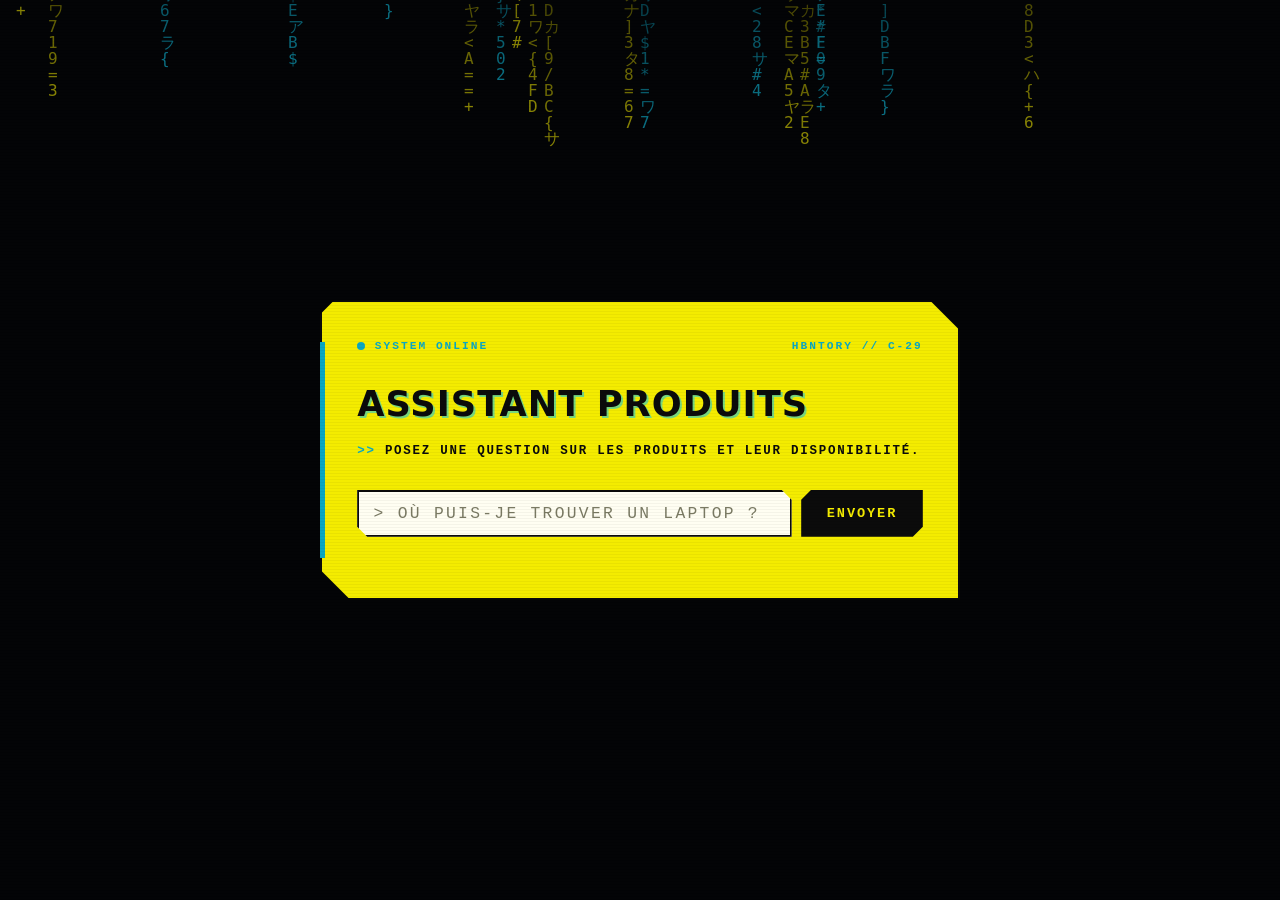
==== client_web/index.html @ 1bd24116 "feat: add public web client with cyberpunk interface" ====
<!DOCTYPE html>
<html lang="fr">
<head>
    <meta charset="UTF-8">
    <meta name="viewport" content="width=device-width, initial-scale=1.0">
    <title>HBntory — Assistant produits</title>
    <link rel="stylesheet" href="style.css">
</head>

<body>
    <!-- Superpositions décoratives : pluie numérique et lignes de balayage -->
    <canvas id="matrix" aria-hidden="true"></canvas>
    <div class="fx-scanlines" aria-hidden="true"></div>

    <main class="app">
        <!-- Barre d'état décorative en haut du panneau -->
        <div class="statusbar" aria-hidden="true">
            <span class="statusbar-dot"></span>
            <span>SYSTEM ONLINE</span>
            <span class="statusbar-tag">HBNTORY // C-29</span>
        </div>

        <h1 class="glitch" data-text="ASSISTANT PRODUITS">
            ASSISTANT PRODUITS
        </h1>

        <p class="intro">
            Posez une question sur les produits et leur disponibilité.
        </p>

        <!-- Formulaire de saisie de la question -->
        <form id="question-form" class="question-form">
            <label for="question" class="sr-only">
                Votre question
            </label>

            <input
                type="text"
                id="question"
                name="question"
                class="question-input"
                placeholder="> Où puis-je trouver un laptop ?"
                autocomplete="off"
                required
            >

            <button type="submit" id="submit-button" class="submit-button">
                Envoyer
            </button>
        </form>

        <!-- Indicateur de chargement, masqué par défaut -->
        <p id="loading" class="loading" hidden>
            // ANALYSE EN COURS<span class="loading-dots"></span>
        </p>

        <!-- Zone d'affichage de la réponse, remplie par le script -->
        <section
            id="answer"
            class="answer"
            aria-live="polite"
            hidden
        ></section>

        <!-- Zone d'affichage des erreurs, remplie par le script -->
        <p
            id="error"
            class="error"
            role="alert"
            hidden
        ></p>
    </main>

    <script src="background.js"></script>
    <script src="script.js"></script>
</body>
</html>
---- client_web/style.css ----
:root {
    --bg: #05060a;
    --card: #f4ec00;
    --ink: #0b0b0b;
    --blue: #0aa7c2;
    --cyan: #10c6e6;
    --red: #c81e3c;
}

* {
    box-sizing: border-box;
    margin: 0;
    padding: 0;
}

body {
    font-family: "Courier New", ui-monospace, monospace;
    background-color: var(--bg);
    color: var(--ink);
    line-height: 1.55;
    min-height: 100vh;
    display: flex;
    align-items: center;
    justify-content: center;
    padding: 2rem 1rem;
    overflow-x: hidden;
}

/* Pluie numérique en fond, derrière le cadre */
#matrix {
    position: fixed;
    inset: 0;
    width: 100%;
    height: 100%;
    z-index: 0;
    opacity: 0.55;
    pointer-events: none;
}

/* Fines lignes horizontales de balayage type vieil écran */
.fx-scanlines {
    position: fixed;
    inset: 0;
    z-index: 3;
    pointer-events: none;
    background: repeating-linear-gradient(
        to bottom,
        rgba(0, 0, 0, 0) 0px,
        rgba(0, 0, 0, 0) 2px,
        rgba(0, 0, 0, 0.25) 3px
    );
    opacity: 0.3;
}

/* Panneau central jaune aux angles coupés */
.app {
    position: relative;
    z-index: 2;
    width: 100%;
    max-width: 640px;
    background-color: var(--card);
    color: var(--ink);
    border: 2px solid var(--ink);
    padding: 2.2rem;
    clip-path: polygon(
        0 14px, 14px 0,
        calc(100% - 30px) 0, 100% 30px,
        100% 100%, 30px 100%, 0 calc(100% - 30px)
    );
    box-shadow:
        0 0 0 1px rgba(0, 0, 0, 0.25),
        0 0 45px rgba(244, 236, 0, 0.18);
}

/* Accent bleu sur le bord gauche du panneau */
.app::before {
    content: "";
    position: absolute;
    top: 40px;
    bottom: 40px;
    left: -2px;
    width: 5px;
    background: var(--blue);
}

/* Barre d'état : seul texte en bleu, comme le « 2077 » */
.statusbar {
    display: flex;
    align-items: center;
    gap: 0.6rem;
    font-size: 0.7rem;
    font-weight: bold;
    letter-spacing: 0.18em;
    color: var(--blue);
    margin-bottom: 1.4rem;
}

.statusbar-dot {
    width: 8px;
    height: 8px;
    background: var(--blue);
    border-radius: 50%;
    animation: pulse 1.4s ease-in-out infinite;
}

.statusbar-tag {
    margin-left: auto;
    color: var(--blue);
}

/* Titre noir avec fine frange cyan de dédoublement */
.glitch {
    position: relative;
    font-family: "Arial Black", "Arial Bold", system-ui, sans-serif;
    font-weight: 900;
    font-size: clamp(1.5rem, 4.5vw, 2.2rem);
    letter-spacing: 0.03em;
    text-transform: uppercase;
    color: var(--ink);
    text-shadow: 2px 2px 0 rgba(16, 198, 230, 0.55);
}

.glitch::before,
.glitch::after {
    content: attr(data-text);
    position: absolute;
    top: 0;
    left: 0;
    width: 100%;
    overflow: hidden;
    text-shadow: none;
}

.glitch::before {
    color: var(--cyan);
    -webkit-text-fill-color: var(--cyan);
    opacity: 0.8;
    animation: glitch-x 3.2s infinite linear alternate;
    clip-path: inset(0 0 86% 0);
}

.glitch::after {
    color: var(--blue);
    -webkit-text-fill-color: var(--blue);
    opacity: 0.7;
    animation: glitch-x 2.6s infinite linear alternate-reverse;
    clip-path: inset(88% 0 0 0);
}

/* Intro façon ligne de log système */
.intro {
    color: var(--ink);
    margin: 0.6rem 0 1.8rem;
    font-size: 0.78rem;
    font-weight: bold;
    letter-spacing: 0.14em;
    text-transform: uppercase;
}

.intro::before {
    content: ">> ";
    color: var(--blue);
}

/* Formulaire question + bouton */
.question-form {
    display: flex;
    gap: 0.6rem;
    margin-bottom: 1.6rem;
}

.question-input {
    flex: 1;
    padding: 0.75rem 0.9rem;
    font-family: inherit;
    font-size: 1.02rem;
    font-weight: bold;
    letter-spacing: 0.07em;
    color: var(--ink);
    /* Curseur de saisie bleu clignotant, façon terminal */
    caret-color: var(--blue);
    background-color: #fffef2;
    border: 2px solid var(--ink);
    clip-path: polygon(0 0, calc(100% - 10px) 0, 100% 10px, 100% 100%, 10px 100%, 0 calc(100% - 10px));
}

.question-input::placeholder {
    color: #7a7a63;
    font-weight: normal;
    letter-spacing: 0.14em;
    text-transform: uppercase;
}

.question-input:focus {
    outline: none;
    border-color: var(--blue);
    box-shadow: 0 0 12px rgba(10, 167, 194, 0.45);
}

.submit-button {
    padding: 0.75rem 1.6rem;
    font-family: inherit;
    font-size: 0.85rem;
    font-weight: bold;
    letter-spacing: 0.14em;
    text-transform: uppercase;
    color: var(--card);
    background-color: var(--ink);
    border: none;
    cursor: pointer;
    clip-path: polygon(10px 0, 100% 0, 100% calc(100% - 10px), calc(100% - 10px) 100%, 0 100%, 0 10px);
    transition: box-shadow 0.15s, background-color 0.15s;
}

.submit-button:hover {
    background-color: #222;
    box-shadow: 0 0 16px rgba(0, 0, 0, 0.4);
}

.submit-button:disabled {
    background-color: #8a8a70;
    color: #3a3a2e;
    cursor: not-allowed;
    box-shadow: none;
}

/* Indicateur de chargement noir clignotant */
.loading {
    color: var(--ink);
    font-weight: bold;
    letter-spacing: 0.12em;
    font-size: 0.9rem;
    animation: flicker 1.1s infinite;
}

.loading-dots::after {
    content: "";
    animation: dots 1.2s steps(4, end) infinite;
}

/* Réponse : panneau clair, texte noir, accent bleu */
.answer {
    padding: 1.1rem 1.2rem;
    background-color: #fffef2;
    border: 2px solid var(--ink);
    border-left: 5px solid var(--blue);
    color: var(--ink);
    white-space: pre-wrap;
}

.answer::before {
    content: "> RÉPONSE";
    display: block;
    font-size: 0.7rem;
    font-weight: bold;
    letter-spacing: 0.2em;
    color: var(--ink);
    margin-bottom: 0.6rem;
}

/* Erreur : fond rouge clair, accent rouge pour signaler */
.error {
    padding: 1.1rem 1.2rem;
    background-color: #ffd6d6;
    border: 2px solid var(--red);
    border-left: 5px solid var(--red);
    color: var(--ink);
    white-space: pre-wrap;
}

.error::before {
    content: "! ERREUR";
    display: block;
    font-size: 0.7rem;
    font-weight: bold;
    letter-spacing: 0.2em;
    color: var(--red);
    margin-bottom: 0.6rem;
}

.sr-only {
    position: absolute;
    width: 1px;
    height: 1px;
    overflow: hidden;
    clip: rect(0, 0, 0, 0);
}

[hidden] {
    display: none;
}

@keyframes pulse {
    0%, 100% { opacity: 1; }
    50% { opacity: 0.3; }
}

@keyframes flicker {
    0%, 100% { opacity: 1; }
    48% { opacity: 1; }
    50% { opacity: 0.5; }
    52% { opacity: 1; }
}

@keyframes dots {
    0% { content: ""; }
    25% { content: "."; }
    50% { content: ".."; }
    75% { content: "..."; }
    100% { content: ""; }
}

@keyframes glitch-x {
    0% { transform: translate(0); }
    20% { transform: translate(-2px, 1px); }
    40% { transform: translate(2px, -1px); }
    60% { transform: translate(-1px, 0); }
    80% { transform: translate(1px, 1px); }
    100% { transform: translate(0); }
}

/* Respecte le réglage système « animations réduites » */
@media (prefers-reduced-motion: reduce) {
    .glitch::before,
    .glitch::after,
    .statusbar-dot,
    .loading,
    .loading-dots::after {
        animation: none;
    }

    .glitch::before,
    .glitch::after {
        display: none;
    }
}
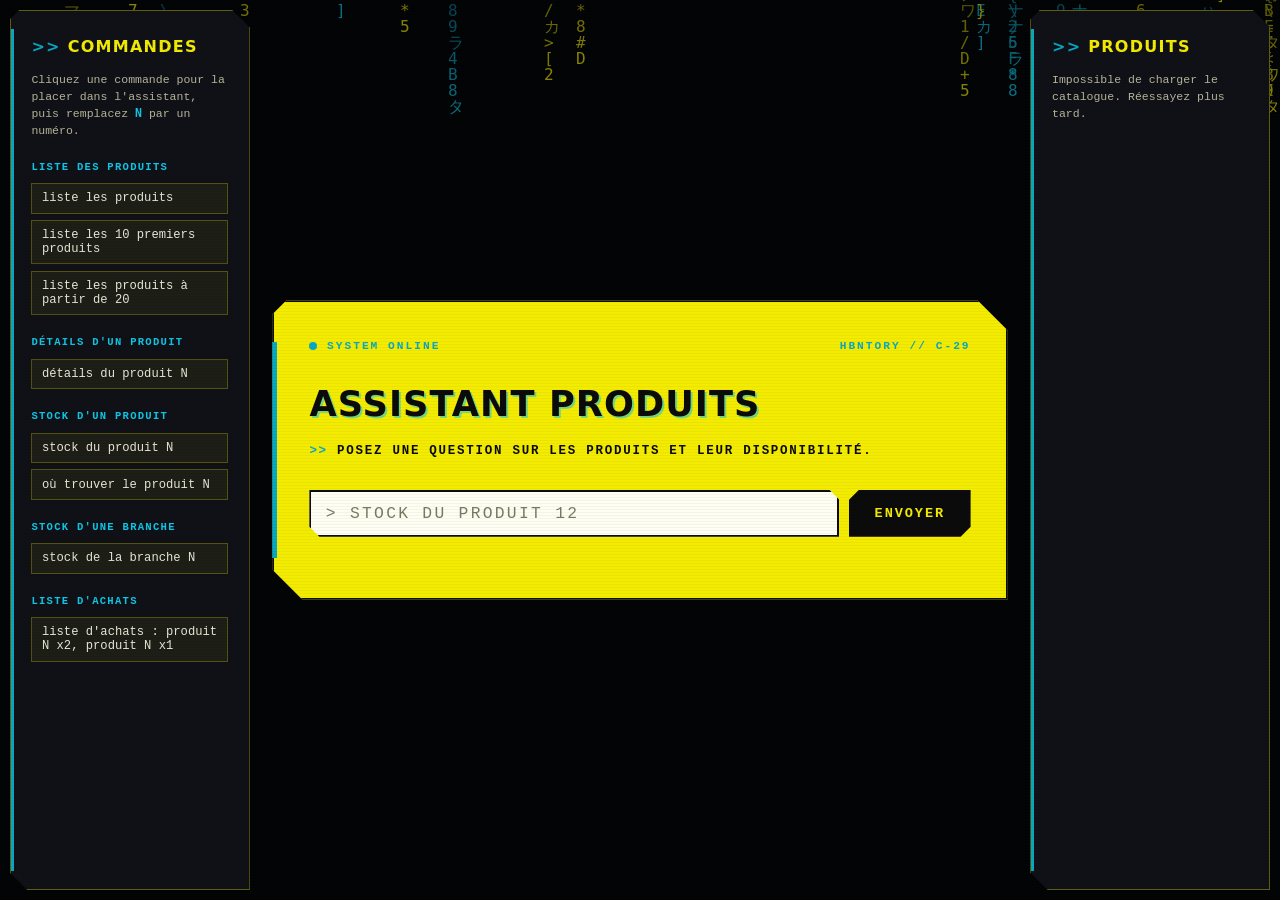
==== commit a7ee20b3: "feat: finalize client-AI integration, catalog UI, and backoffice theme - compose: add client-web ser" ====
--- a/client_web/index.html
+++ b/client_web/index.html
@@ -12,64 +12,144 @@
     <canvas id="matrix" aria-hidden="true"></canvas>
     <div class="fx-scanlines" aria-hidden="true"></div>
 
-    <main class="app">
-        <!-- Barre d'état décorative en haut du panneau -->
-        <div class="statusbar" aria-hidden="true">
-            <span class="statusbar-dot"></span>
-            <span>SYSTEM ONLINE</span>
-            <span class="statusbar-tag">HBNTORY // C-29</span>
-        </div>
+    <div class="layout">
+        <!-- Panneau gauche : aide-mémoire des commandes reconnues -->
+        <aside class="side-panel commands-panel" aria-label="Commandes disponibles">
+            <h2 class="side-title">Commandes</h2>
 
-        <h1 class="glitch" data-text="ASSISTANT PRODUITS">
-            ASSISTANT PRODUITS
-        </h1>
+            <p class="side-hint">
+                Cliquez une commande pour la placer dans l'assistant,
+                puis remplacez <code>N</code> par un numéro.
+            </p>
 
-        <p class="intro">
-            Posez une question sur les produits et leur disponibilité.
-        </p>
+            <!-- Liste déroulante des commandes : même comportement que
+                 le catalogue à droite (défilement interne borné). -->
+            <div class="cmd-list">
+                <div class="cmd-group">
+                    <h3>Liste des produits</h3>
 
-        <!-- Formulaire de saisie de la question -->
-        <form id="question-form" class="question-form">
-            <label for="question" class="sr-only">
-                Votre question
-            </label>
+                    <button type="button" class="cmd-item">
+                        liste les produits
+                    </button>
 
-            <input
-                type="text"
-                id="question"
-                name="question"
-                class="question-input"
-                placeholder="> Où puis-je trouver un laptop ?"
-                autocomplete="off"
-                required
-            >
+                    <button type="button" class="cmd-item">
+                        liste les 10 premiers produits
+                    </button>
 
-            <button type="submit" id="submit-button" class="submit-button">
-                Envoyer
-            </button>
-        </form>
+                    <button type="button" class="cmd-item">
+                        liste les produits à partir de 20
+                    </button>
+                </div>
 
-        <!-- Indicateur de chargement, masqué par défaut -->
-        <p id="loading" class="loading" hidden>
-            // ANALYSE EN COURS<span class="loading-dots"></span>
-        </p>
+                <div class="cmd-group">
+                    <h3>Détails d'un produit</h3>
 
-        <!-- Zone d'affichage de la réponse, remplie par le script -->
-        <section
-            id="answer"
-            class="answer"
-            aria-live="polite"
-            hidden
-        ></section>
+                    <button type="button" class="cmd-item">
+                        détails du produit N
+                    </button>
+                </div>
 
-        <!-- Zone d'affichage des erreurs, remplie par le script -->
-        <p
-            id="error"
-            class="error"
-            role="alert"
-            hidden
-        ></p>
-    </main>
+                <div class="cmd-group">
+                    <h3>Stock d'un produit</h3>
+
+                    <button type="button" class="cmd-item">
+                        stock du produit N
+                    </button>
+
+                    <button type="button" class="cmd-item">
+                        où trouver le produit N
+                    </button>
+                </div>
+
+                <div class="cmd-group">
+                    <h3>Stock d'une branche</h3>
+
+                    <button type="button" class="cmd-item">
+                        stock de la branche N
+                    </button>
+                </div>
+
+                <div class="cmd-group">
+                    <h3>Liste d'achats</h3>
+
+                    <button type="button" class="cmd-item">
+                        liste d'achats : produit N x2, produit N x1
+                    </button>
+                </div>
+            </div>
+        </aside>
+
+        <!-- Panneau central : l'assistant IA -->
+        <main class="app">
+            <!-- Barre d'état décorative en haut du panneau -->
+            <div class="statusbar" aria-hidden="true">
+                <span class="statusbar-dot"></span>
+                <span>SYSTEM ONLINE</span>
+                <span class="statusbar-tag">HBNTORY // C-29</span>
+            </div>
+
+            <h1 class="glitch" data-text="ASSISTANT PRODUITS">
+                ASSISTANT PRODUITS
+            </h1>
+
+            <p class="intro">
+                Posez une question sur les produits et leur disponibilité.
+            </p>
+
+            <!-- Formulaire de saisie de la question -->
+            <form id="question-form" class="question-form">
+                <label for="question" class="sr-only">
+                    Votre question
+                </label>
+
+                <input
+                    type="text"
+                    id="question"
+                    name="question"
+                    class="question-input"
+                    placeholder="> stock du produit 12"
+                    autocomplete="off"
+                    required
+                >
+
+                <button type="submit" id="submit-button" class="submit-button">
+                    Envoyer
+                </button>
+            </form>
+
+            <!-- Indicateur de chargement, masqué par défaut -->
+            <p id="loading" class="loading" hidden>
+                // ANALYSE EN COURS<span class="loading-dots"></span>
+            </p>
+
+            <!-- Zone d'affichage de la réponse, remplie par le script -->
+            <section
+                id="answer"
+                class="answer"
+                aria-live="polite"
+                hidden
+            ></section>
+
+            <!-- Zone d'affichage des erreurs, remplie par le script -->
+            <p
+                id="error"
+                class="error"
+                role="alert"
+                hidden
+            ></p>
+        </main>
+
+        <!-- Panneau droit : catalogue des produits et de leur identifiant -->
+        <aside class="side-panel catalog-panel" aria-label="Catalogue des produits">
+            <h2 class="side-title">Produits</h2>
+
+            <p id="catalog-status" class="side-hint">
+                Chargement du catalogue&hellip;
+            </p>
+
+            <ul id="catalog-list" class="catalog-list" hidden></ul>
+        </aside>
+    </div>
 
     <script src="background.js"></script>
     <script src="script.js"></script>
--- a/client_web/style.css
+++ b/client_web/style.css
@@ -5,6 +5,9 @@
     --blue: #0aa7c2;
     --cyan: #10c6e6;
     --red: #c81e3c;
+    --panel: #0f1117;
+    --text: #e9e7d8;
+    --muted: #b8b49a;
 }
 
 * {
@@ -22,7 +25,10 @@
     display: flex;
     align-items: center;
     justify-content: center;
-    padding: 2rem 1rem;
+    /* Marge minime sur les quatre côtés : les panneaux latéraux doivent
+       rester à quelques millimètres du bord de la page, haut et bas
+       compris. */
+    padding: 0.6rem;
     overflow-x: hidden;
 }
 
@@ -52,12 +58,31 @@
     opacity: 0.3;
 }
 
-/* Panneau central jaune aux angles coupés */
-.app {
+/* Conteneur des trois panneaux : commandes, assistant, catalogue.
+   Les colonnes latérales ont le MÊME poids (ce qui garantit que le
+   panneau central reste exactement au milieu de l'écran). Les poids
+   « fr » forcent les colonnes à toujours remplir 100 % de la largeur
+   disponible (jusqu'au plafond de .layout) : pas de marge morte entre
+   les panneaux latéraux et le bord de la page, quelle que soit la
+   taille de l'écran. */
+.layout {
     position: relative;
     z-index: 2;
     width: 100%;
-    max-width: 640px;
+    max-width: 1700px;
+    display: grid;
+    grid-template-columns:
+        minmax(220px, 320fr)
+        minmax(0, 980fr)
+        minmax(220px, 320fr);
+    align-items: center;
+    gap: 1.4rem;
+}
+
+/* Panneau central jaune aux angles coupés : l'assistant IA */
+.app {
+    position: relative;
+    width: 100%;
     background-color: var(--card);
     color: var(--ink);
     border: 2px solid var(--ink);
@@ -334,3 +359,201 @@
         display: none;
     }
 }
+
+/* ---- Panneaux latéraux (commandes à gauche, catalogue à droite) -------- */
+/* Sombres et discrets pour que le panneau central jaune reste le point
+   d'attention : ce sont des aide-mémoire, pas des interfaces d'action. */
+
+.side-panel {
+    position: relative;
+    display: flex;
+    flex-direction: column;
+    /* Remplit la hauteur de la fenêtre (moins la marge de body des deux
+       côtés) : les panneaux vont jusqu'en haut et en bas de l'écran.
+       Même valeur pour les deux panneaux, et chacun défile en interne
+       (voir .cmd-list / .catalog-list) au lieu d'imposer sa taille à
+       l'autre panneau ou de grandir sans limite avec son contenu. */
+    height: calc(100vh - 1.2rem);
+    background-color: var(--panel);
+    color: var(--text);
+    border: 1px solid rgba(244, 236, 0, 0.35);
+    padding: 1.5rem 1.3rem;
+    clip-path: polygon(
+        0 10px, 10px 0,
+        calc(100% - 18px) 0, 100% 18px,
+        100% 100%, 18px 100%, 0 calc(100% - 18px)
+    );
+    box-shadow: 0 0 35px rgba(0, 0, 0, 0.5);
+}
+
+.side-panel::before {
+    content: "";
+    position: absolute;
+    top: 18px;
+    bottom: 18px;
+    left: 0;
+    width: 3px;
+    background: var(--blue);
+}
+
+.side-title {
+    font-family: "Arial Black", "Arial Bold", system-ui, sans-serif;
+    font-size: 1rem;
+    letter-spacing: 0.08em;
+    text-transform: uppercase;
+    color: var(--card);
+    margin-bottom: 0.7rem;
+}
+
+.side-title::before {
+    content: ">> ";
+    color: var(--blue);
+}
+
+.side-hint {
+    font-size: 0.72rem;
+    color: var(--muted);
+    line-height: 1.5;
+    margin-bottom: 1.2rem;
+}
+
+.side-hint code {
+    color: var(--cyan);
+    font-weight: bold;
+}
+
+/* ---- Zone déroulante commune aux deux panneaux latéraux ----------------- */
+/* Remplit l'espace restant sous le titre et l'indication, à hauteur
+   FIXE (héritée de .side-panel), et défile en interne au-delà. C'est le
+   « menu déroulant » demandé : même comportement dans les deux panneaux. */
+
+.cmd-list,
+.catalog-list {
+    flex: 1 1 0;
+    min-height: 0;
+    overflow-y: auto;
+}
+
+/* ---- Commandes (panneau gauche) ----------------------------------------- */
+
+.cmd-group {
+    margin-bottom: 1.2rem;
+}
+
+.cmd-group h3 {
+    font-size: 0.66rem;
+    font-weight: bold;
+    letter-spacing: 0.12em;
+    text-transform: uppercase;
+    color: var(--cyan);
+    margin-bottom: 0.5rem;
+}
+
+.cmd-item {
+    display: block;
+    width: 100%;
+    text-align: left;
+    font-family: inherit;
+    font-size: 0.76rem;
+    color: var(--text);
+    background-color: rgba(244, 236, 0, 0.06);
+    border: 1px solid rgba(244, 236, 0, 0.25);
+    padding: 0.45rem 0.6rem;
+    margin-bottom: 0.4rem;
+    cursor: pointer;
+    transition: background-color 0.15s, border-color 0.15s, color 0.15s;
+}
+
+.cmd-item:hover {
+    background-color: rgba(244, 236, 0, 0.16);
+    border-color: var(--card);
+    color: var(--card);
+}
+
+/* ---- Catalogue (panneau droit) ------------------------------------------ */
+
+.catalog-list {
+    list-style: none;
+}
+
+.catalog-item {
+    display: flex;
+    flex-direction: column;
+    width: 100%;
+    text-align: left;
+    font-family: inherit;
+    color: var(--text);
+    background: transparent;
+    border: none;
+    border-bottom: 1px solid rgba(233, 231, 216, 0.12);
+    padding: 0.55rem 0.2rem;
+    cursor: pointer;
+    transition: background-color 0.15s;
+}
+
+.catalog-item:hover {
+    background-color: rgba(16, 198, 230, 0.08);
+}
+
+.catalog-item-id {
+    font-size: 0.68rem;
+    font-weight: bold;
+    color: var(--blue);
+    letter-spacing: 0.05em;
+}
+
+.catalog-item-name {
+    font-size: 0.82rem;
+    color: var(--text);
+    margin: 0.1rem 0;
+}
+
+.catalog-item-price {
+    font-size: 0.72rem;
+    color: var(--muted);
+}
+
+/* ---- Repli en une colonne sur petit et moyen écran ---------------------- */
+
+@media (max-width: 1080px) {
+    .layout {
+        grid-template-columns: 1fr;
+        max-width: 640px;
+    }
+
+    /* Empilés, les panneaux latéraux gardent une hauteur bornée plus
+       courte pour laisser de la place aux trois panneaux à la suite. */
+    .side-panel {
+        height: 50vh;
+    }
+
+    /* L'assistant reste la première chose visible, quel que soit
+       l'ordre des panneaux dans le document. */
+    .app {
+        order: -1;
+    }
+}
+
+/* ---- Ajustements pour très petits écrans -------------------------------- */
+
+@media (max-width: 480px) {
+    .app {
+        padding: 1.4rem;
+    }
+
+    .side-panel {
+        padding: 1.1rem 1rem;
+    }
+
+    .question-form {
+        flex-wrap: wrap;
+    }
+
+    .question-input {
+        min-width: 0;
+    }
+
+    .submit-button {
+        flex: 1;
+    }
+}
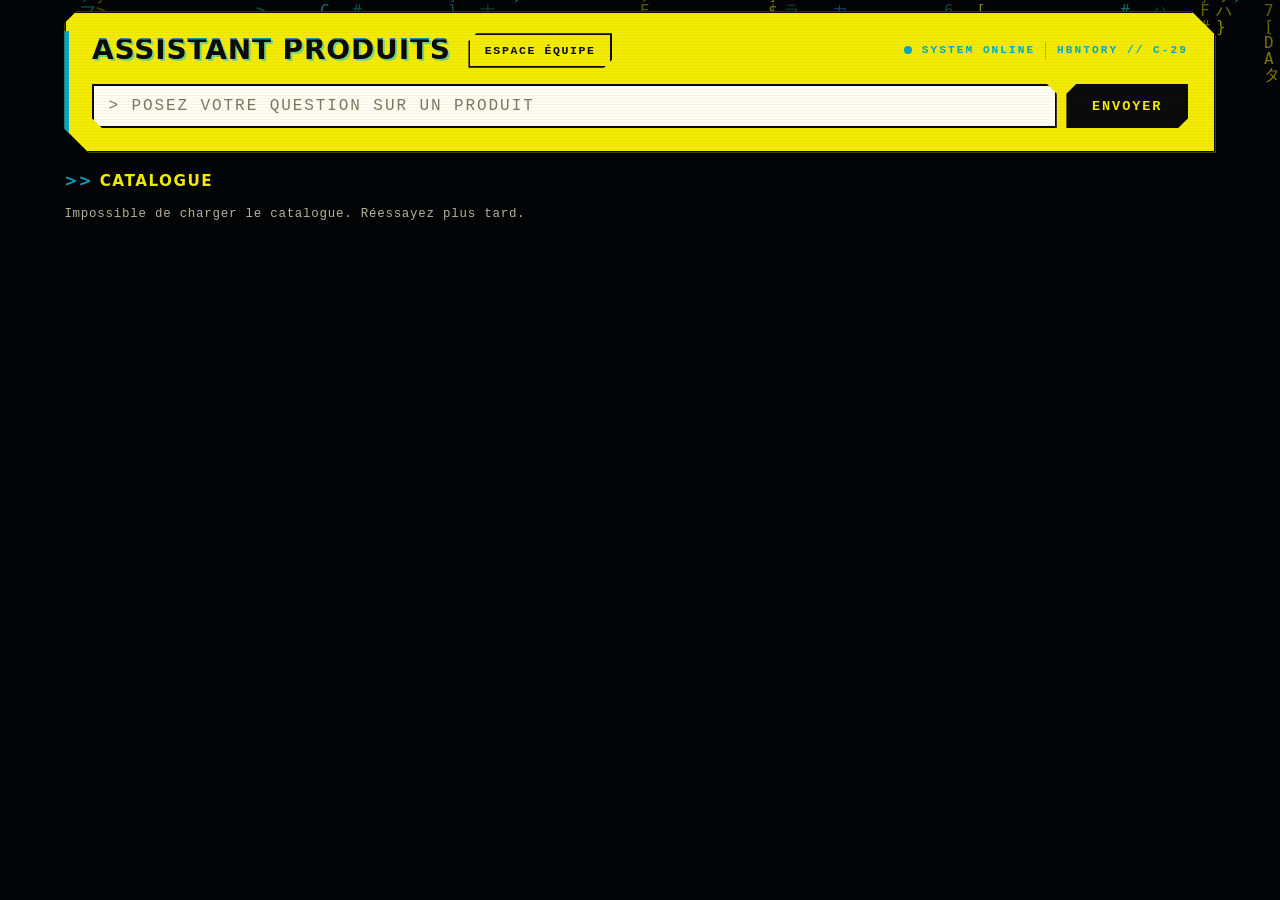
==== commit 65a373d5: "feat(ui): integrate product cards and stock controls" ====
--- a/client_web/index.html
+++ b/client_web/index.html
@@ -13,142 +13,93 @@
     <div class="fx-scanlines" aria-hidden="true"></div>
 
     <div class="layout">
-        <!-- Panneau gauche : aide-mémoire des commandes reconnues -->
-        <aside class="side-panel commands-panel" aria-label="Commandes disponibles">
-            <h2 class="side-title">Commandes</h2>
+        <!-- Cadre de l'assistant : reste collé en haut de la fenêtre
+             pendant que le catalogue défile derrière lui. -->
+        <div class="assistant-dock">
+            <main class="app">
+                <div class="app-header">
+                    <!-- Le lien reste collé au titre, loin du bouton
+                         « Envoyer » : on ne peut pas le viser par erreur. -->
+                    <div class="app-header-main">
+                        <h1 class="glitch" data-text="ASSISTANT PRODUITS">
+                            ASSISTANT PRODUITS
+                        </h1>
 
-            <p class="side-hint">
-                Cliquez une commande pour la placer dans l'assistant,
-                puis remplacez <code>N</code> par un numéro.
-            </p>
+                        <!-- Entrée du Backoffice. Une seule page de
+                             connexion sert les deux rôles : c'est le compte
+                             qui décide de la page d'arrivée.
+                             Adresse à adapter si le Backoffice change de
+                             port, comme AI_QUERY_URL dans script.js. -->
+                        <a
+                            class="backoffice-link"
+                            href="http://localhost:5000/auth/login"
+                            target="_blank"
+                            rel="noopener"
+                        >Espace équipe</a>
+                    </div>
 
-            <!-- Liste déroulante des commandes : même comportement que
-                 le catalogue à droite (défilement interne borné). -->
-            <div class="cmd-list">
-                <div class="cmd-group">
-                    <h3>Liste des produits</h3>
-
-                    <button type="button" class="cmd-item">
-                        liste les produits
-                    </button>
-
-                    <button type="button" class="cmd-item">
-                        liste les 10 premiers produits
-                    </button>
-
-                    <button type="button" class="cmd-item">
-                        liste les produits à partir de 20
-                    </button>
+                    <!-- Barre d'état décorative -->
+                    <div class="statusbar" aria-hidden="true">
+                        <span class="statusbar-dot"></span>
+                        <span>SYSTEM ONLINE</span>
+                        <span class="statusbar-tag">HBNTORY // C-29</span>
+                    </div>
                 </div>
 
-                <div class="cmd-group">
-                    <h3>Détails d'un produit</h3>
+                <!-- Formulaire de saisie de la question -->
+                <form id="question-form" class="question-form">
+                    <label for="question" class="sr-only">
+                        Votre question
+                    </label>
 
-                    <button type="button" class="cmd-item">
-                        détails du produit N
+                    <input
+                        type="text"
+                        id="question"
+                        name="question"
+                        class="question-input"
+                        placeholder="> posez votre question sur un produit"
+                        autocomplete="off"
+                        required
+                    >
+
+                    <button type="submit" id="submit-button" class="submit-button">
+                        Envoyer
                     </button>
-                </div>
+                </form>
 
-                <div class="cmd-group">
-                    <h3>Stock d'un produit</h3>
+                <!-- Indicateur de chargement, masqué par défaut -->
+                <p id="loading" class="loading" hidden>
+                    // ANALYSE EN COURS<span class="loading-dots"></span>
+                </p>
 
-                    <button type="button" class="cmd-item">
-                        stock du produit N
-                    </button>
+                <!-- Zone d'affichage de la réponse, remplie par le script -->
+                <section
+                    id="answer"
+                    class="answer"
+                    aria-live="polite"
+                    hidden
+                ></section>
 
-                    <button type="button" class="cmd-item">
-                        où trouver le produit N
-                    </button>
-                </div>
+                <!-- Zone d'affichage des erreurs, remplie par le script -->
+                <p
+                    id="error"
+                    class="error"
+                    role="alert"
+                    hidden
+                ></p>
+            </main>
+        </div>
 
-                <div class="cmd-group">
-                    <h3>Stock d'une branche</h3>
+        <!-- Catalogue en grille, sous le cadre de l'assistant -->
+        <section class="catalog" aria-label="Catalogue des produits">
+            <h2 class="catalog-title">Catalogue</h2>
 
-                    <button type="button" class="cmd-item">
-                        stock de la branche N
-                    </button>
-                </div>
-
-                <div class="cmd-group">
-                    <h3>Liste d'achats</h3>
-
-                    <button type="button" class="cmd-item">
-                        liste d'achats : produit N x2, produit N x1
-                    </button>
-                </div>
-            </div>
-        </aside>
-
-        <!-- Panneau central : l'assistant IA -->
-        <main class="app">
-            <!-- Barre d'état décorative en haut du panneau -->
-            <div class="statusbar" aria-hidden="true">
-                <span class="statusbar-dot"></span>
-                <span>SYSTEM ONLINE</span>
-                <span class="statusbar-tag">HBNTORY // C-29</span>
-            </div>
-
-            <h1 class="glitch" data-text="ASSISTANT PRODUITS">
-                ASSISTANT PRODUITS
-            </h1>
-
-            <p class="intro">
-                Posez une question sur les produits et leur disponibilité.
-            </p>
-
-            <!-- Formulaire de saisie de la question -->
-            <form id="question-form" class="question-form">
-                <label for="question" class="sr-only">
-                    Votre question
-                </label>
-
-                <input
-                    type="text"
-                    id="question"
-                    name="question"
-                    class="question-input"
-                    placeholder="> stock du produit 12"
-                    autocomplete="off"
-                    required
-                >
-
-                <button type="submit" id="submit-button" class="submit-button">
-                    Envoyer
-                </button>
-            </form>
-
-            <!-- Indicateur de chargement, masqué par défaut -->
-            <p id="loading" class="loading" hidden>
-                // ANALYSE EN COURS<span class="loading-dots"></span>
-            </p>
-
-            <!-- Zone d'affichage de la réponse, remplie par le script -->
-            <section
-                id="answer"
-                class="answer"
-                aria-live="polite"
-                hidden
-            ></section>
-
-            <!-- Zone d'affichage des erreurs, remplie par le script -->
-            <p
-                id="error"
-                class="error"
-                role="alert"
-                hidden
-            ></p>
-        </main>
-
-        <!-- Panneau droit : catalogue des produits et de leur identifiant -->
-        <aside class="side-panel catalog-panel" aria-label="Catalogue des produits">
-            <h2 class="side-title">Produits</h2>
-
-            <p id="catalog-status" class="side-hint">
+            <p id="catalog-status" class="catalog-status">
                 Chargement du catalogue&hellip;
             </p>
 
-            <ul id="catalog-list" class="catalog-list" hidden></ul>
-        </aside>
+            <ul id="catalog-grid" class="catalog-grid" hidden></ul>
+        </section>
     </div>
 
     <script src="background.js"></script>
--- a/client_web/style.css
+++ b/client_web/style.css
@@ -16,23 +16,19 @@
     padding: 0;
 }
 
+/* La page coule normalement du haut vers le bas : c'est ce qui permet
+   au cadre de l'assistant de rester collé en haut pendant le
+   défilement. Aucune règle « overflow » ici : elle empêcherait le
+   collage de fonctionner. */
 body {
     font-family: "Courier New", ui-monospace, monospace;
     background-color: var(--bg);
     color: var(--ink);
     line-height: 1.55;
     min-height: 100vh;
-    display: flex;
-    align-items: center;
-    justify-content: center;
-    /* Marge minime sur les quatre côtés : les panneaux latéraux doivent
-       rester à quelques millimètres du bord de la page, haut et bas
-       compris. */
-    padding: 0.6rem;
-    overflow-x: hidden;
-}
-
-/* Pluie numérique en fond, derrière le cadre */
+}
+
+/* Pluie numérique en fond, derrière tout le reste */
 #matrix {
     position: fixed;
     inset: 0;
@@ -43,11 +39,12 @@
     pointer-events: none;
 }
 
-/* Fines lignes horizontales de balayage type vieil écran */
+/* Fines lignes horizontales de balayage type vieil écran.
+   Au-dessus de tout, y compris du cadre collé. */
 .fx-scanlines {
     position: fixed;
     inset: 0;
-    z-index: 3;
+    z-index: 5;
     pointer-events: none;
     background: repeating-linear-gradient(
         to bottom,
@@ -58,39 +55,43 @@
     opacity: 0.3;
 }
 
-/* Conteneur des trois panneaux : commandes, assistant, catalogue.
-   Les colonnes latérales ont le MÊME poids (ce qui garantit que le
-   panneau central reste exactement au milieu de l'écran). Les poids
-   « fr » forcent les colonnes à toujours remplir 100 % de la largeur
-   disponible (jusqu'au plafond de .layout) : pas de marge morte entre
-   les panneaux latéraux et le bord de la page, quelle que soit la
-   taille de l'écran. */
+/* Colonne unique et centrée : l'assistant en haut, le catalogue dessous.
+   La largeur maximale est calculée pour afficher cinq cartes par rangée
+   sur grand écran. La marge haute disparaît au défilement, ce qui laisse
+   le cadre se coller au bord supérieur de la fenêtre. */
 .layout {
     position: relative;
-    z-index: 2;
+    z-index: 1;
     width: 100%;
-    max-width: 1700px;
-    display: grid;
-    grid-template-columns:
-        minmax(220px, 320fr)
-        minmax(0, 980fr)
-        minmax(220px, 320fr);
-    align-items: center;
-    gap: 1.4rem;
-}
-
-/* Panneau central jaune aux angles coupés : l'assistant IA */
+    max-width: 1180px;
+    margin: 0 auto;
+    padding: 0.7rem 0.9rem 4rem;
+}
+
+/* ---- Cadre de l'assistant, collé en haut ------------------------------- */
+/* « sticky » : l'élément suit la page jusqu'à toucher le bord haut de la
+   fenêtre, puis s'y fige. Les cartes du catalogue défilent derrière lui
+   grâce au z-index supérieur. */
+
+.assistant-dock {
+    position: sticky;
+    top: 0;
+    z-index: 3;
+    padding-bottom: 1.1rem;
+}
+
+/* Panneau jaune aux angles coupés : l'assistant IA */
 .app {
     position: relative;
     width: 100%;
     background-color: var(--card);
     color: var(--ink);
     border: 2px solid var(--ink);
-    padding: 2.2rem;
+    padding: 1.25rem 1.6rem 1.4rem;
     clip-path: polygon(
-        0 14px, 14px 0,
-        calc(100% - 30px) 0, 100% 30px,
-        100% 100%, 30px 100%, 0 calc(100% - 30px)
+        0 12px, 12px 0,
+        calc(100% - 24px) 0, 100% 24px,
+        100% 100%, 24px 100%, 0 calc(100% - 24px)
     );
     box-shadow:
         0 0 0 1px rgba(0, 0, 0, 0.25),
@@ -101,11 +102,55 @@
 .app::before {
     content: "";
     position: absolute;
-    top: 40px;
-    bottom: 40px;
+    top: 18px;
+    bottom: 18px;
     left: -2px;
     width: 5px;
     background: var(--blue);
+}
+
+/* Titre et barre d'état sur une seule ligne : c'est ce qui rend le
+   cadre assez court pour laisser voir deux rangées de cartes. */
+.app-header {
+    display: flex;
+    align-items: center;
+    justify-content: space-between;
+    gap: 1.2rem;
+    margin-bottom: 1rem;
+}
+
+/* Bloc de gauche de l'en-tête : le titre et l'entrée du Backoffice. */
+.app-header-main {
+    display: flex;
+    align-items: center;
+    gap: 1.1rem;
+}
+
+/* Entrée du Backoffice : en contour pour ne pas concurrencer le bouton
+   « Envoyer », qui reste l'action principale du cadre. */
+.backoffice-link {
+    padding: 0.4rem 0.9rem;
+    font-size: 0.72rem;
+    font-weight: bold;
+    letter-spacing: 0.14em;
+    text-transform: uppercase;
+    text-decoration: none;
+    white-space: nowrap;
+    color: var(--ink);
+    border: 2px solid var(--ink);
+    clip-path: polygon(
+        8px 0, 100% 0, 100% calc(100% - 8px),
+        calc(100% - 8px) 100%, 0 100%, 0 8px
+    );
+    transition: background-color 0.15s, color 0.15s, box-shadow 0.15s;
+}
+
+.backoffice-link:hover,
+.backoffice-link:focus-visible {
+    color: var(--card);
+    background-color: var(--ink);
+    box-shadow: 0 0 14px rgba(0, 0, 0, 0.4);
+    outline: none;
 }
 
 /* Barre d'état : seul texte en bleu, comme le « 2077 » */
@@ -113,11 +158,11 @@
     display: flex;
     align-items: center;
     gap: 0.6rem;
+    flex-shrink: 0;
     font-size: 0.7rem;
     font-weight: bold;
     letter-spacing: 0.18em;
     color: var(--blue);
-    margin-bottom: 1.4rem;
 }
 
 .statusbar-dot {
@@ -128,9 +173,11 @@
     animation: pulse 1.4s ease-in-out infinite;
 }
 
+/* Trait de séparation : sans lui, les deux mentions de la barre d'état
+   se lisent comme une seule phrase. */
 .statusbar-tag {
-    margin-left: auto;
-    color: var(--blue);
+    padding-left: 0.7rem;
+    border-left: 1px solid rgba(10, 167, 194, 0.55);
 }
 
 /* Titre noir avec fine frange cyan de dédoublement */
@@ -138,7 +185,8 @@
     position: relative;
     font-family: "Arial Black", "Arial Bold", system-ui, sans-serif;
     font-weight: 900;
-    font-size: clamp(1.5rem, 4.5vw, 2.2rem);
+    font-size: clamp(1.1rem, 2.6vw, 1.75rem);
+    line-height: 1.1;
     letter-spacing: 0.03em;
     text-transform: uppercase;
     color: var(--ink);
@@ -172,33 +220,17 @@
     clip-path: inset(88% 0 0 0);
 }
 
-/* Intro façon ligne de log système */
-.intro {
-    color: var(--ink);
-    margin: 0.6rem 0 1.8rem;
-    font-size: 0.78rem;
-    font-weight: bold;
-    letter-spacing: 0.14em;
-    text-transform: uppercase;
-}
-
-.intro::before {
-    content: ">> ";
-    color: var(--blue);
-}
-
 /* Formulaire question + bouton */
 .question-form {
     display: flex;
     gap: 0.6rem;
-    margin-bottom: 1.6rem;
 }
 
 .question-input {
     flex: 1;
-    padding: 0.75rem 0.9rem;
+    padding: 0.7rem 0.9rem;
     font-family: inherit;
-    font-size: 1.02rem;
+    font-size: 1rem;
     font-weight: bold;
     letter-spacing: 0.07em;
     color: var(--ink);
@@ -212,7 +244,7 @@
 .question-input::placeholder {
     color: #7a7a63;
     font-weight: normal;
-    letter-spacing: 0.14em;
+    letter-spacing: 0.12em;
     text-transform: uppercase;
 }
 
@@ -223,7 +255,7 @@
 }
 
 .submit-button {
-    padding: 0.75rem 1.6rem;
+    padding: 0.7rem 1.6rem;
     font-family: inherit;
     font-size: 0.85rem;
     font-weight: bold;
@@ -251,6 +283,7 @@
 
 /* Indicateur de chargement noir clignotant */
 .loading {
+    margin-top: 0.9rem;
     color: var(--ink);
     font-weight: bold;
     letter-spacing: 0.12em;
@@ -263,9 +296,14 @@
     animation: dots 1.2s steps(4, end) infinite;
 }
 
-/* Réponse : panneau clair, texte noir, accent bleu */
+/* Réponse : panneau clair, texte noir, accent bleu.
+   Hauteur bornée puis défilement interne : une réponse longue ne doit
+   jamais remplir toute la fenêtre, sinon le catalogue disparaît. */
 .answer {
-    padding: 1.1rem 1.2rem;
+    margin-top: 0.9rem;
+    max-height: 32vh;
+    overflow-y: auto;
+    padding: 1rem 1.1rem;
     background-color: #fffef2;
     border: 2px solid var(--ink);
     border-left: 5px solid var(--blue);
@@ -283,9 +321,15 @@
     margin-bottom: 0.6rem;
 }
 
+.answer-list {
+    margin: 0.75rem 0 0;
+    padding-left: 1.5rem;
+}
+
 /* Erreur : fond rouge clair, accent rouge pour signaler */
 .error {
-    padding: 1.1rem 1.2rem;
+    margin-top: 0.9rem;
+    padding: 1rem 1.1rem;
     background-color: #ffd6d6;
     border: 2px solid var(--red);
     border-left: 5px solid var(--red);
@@ -358,202 +402,178 @@
     .glitch::after {
         display: none;
     }
-}
-
-/* ---- Panneaux latéraux (commandes à gauche, catalogue à droite) -------- */
-/* Sombres et discrets pour que le panneau central jaune reste le point
-   d'attention : ce sont des aide-mémoire, pas des interfaces d'action. */
-
-.side-panel {
+
+    .product-card {
+        transition: none;
+    }
+}
+
+/* ---- Catalogue en grille ------------------------------------------------ */
+
+.catalog {
     position: relative;
-    display: flex;
-    flex-direction: column;
-    /* Remplit la hauteur de la fenêtre (moins la marge de body des deux
-       côtés) : les panneaux vont jusqu'en haut et en bas de l'écran.
-       Même valeur pour les deux panneaux, et chacun défile en interne
-       (voir .cmd-list / .catalog-list) au lieu d'imposer sa taille à
-       l'autre panneau ou de grandir sans limite avec son contenu. */
-    height: calc(100vh - 1.2rem);
-    background-color: var(--panel);
-    color: var(--text);
-    border: 1px solid rgba(244, 236, 0, 0.35);
-    padding: 1.5rem 1.3rem;
-    clip-path: polygon(
-        0 10px, 10px 0,
-        calc(100% - 18px) 0, 100% 18px,
-        100% 100%, 18px 100%, 0 calc(100% - 18px)
-    );
-    box-shadow: 0 0 35px rgba(0, 0, 0, 0.5);
-}
-
-.side-panel::before {
-    content: "";
-    position: absolute;
-    top: 18px;
-    bottom: 18px;
-    left: 0;
-    width: 3px;
-    background: var(--blue);
-}
-
-.side-title {
+    z-index: 1;
+}
+
+.catalog-title {
     font-family: "Arial Black", "Arial Bold", system-ui, sans-serif;
-    font-size: 1rem;
-    letter-spacing: 0.08em;
+    font-size: 0.95rem;
+    letter-spacing: 0.1em;
     text-transform: uppercase;
     color: var(--card);
     margin-bottom: 0.7rem;
 }
 
-.side-title::before {
+.catalog-title::before {
     content: ">> ";
     color: var(--blue);
 }
 
-.side-hint {
-    font-size: 0.72rem;
+.catalog-status {
+    font-size: 0.78rem;
     color: var(--muted);
-    line-height: 1.5;
-    margin-bottom: 1.2rem;
-}
-
-.side-hint code {
-    color: var(--cyan);
-    font-weight: bold;
-}
-
-/* ---- Zone déroulante commune aux deux panneaux latéraux ----------------- */
-/* Remplit l'espace restant sous le titre et l'indication, à hauteur
-   FIXE (héritée de .side-panel), et défile en interne au-delà. C'est le
-   « menu déroulant » demandé : même comportement dans les deux panneaux. */
-
-.cmd-list,
-.catalog-list {
-    flex: 1 1 0;
-    min-height: 0;
-    overflow-y: auto;
-}
-
-/* ---- Commandes (panneau gauche) ----------------------------------------- */
-
-.cmd-group {
-    margin-bottom: 1.2rem;
-}
-
-.cmd-group h3 {
-    font-size: 0.66rem;
-    font-weight: bold;
-    letter-spacing: 0.12em;
-    text-transform: uppercase;
-    color: var(--cyan);
-    margin-bottom: 0.5rem;
-}
-
-.cmd-item {
-    display: block;
-    width: 100%;
-    text-align: left;
-    font-family: inherit;
-    font-size: 0.76rem;
-    color: var(--text);
-    background-color: rgba(244, 236, 0, 0.06);
-    border: 1px solid rgba(244, 236, 0, 0.25);
-    padding: 0.45rem 0.6rem;
-    margin-bottom: 0.4rem;
-    cursor: pointer;
-    transition: background-color 0.15s, border-color 0.15s, color 0.15s;
-}
-
-.cmd-item:hover {
-    background-color: rgba(244, 236, 0, 0.16);
-    border-color: var(--card);
-    color: var(--card);
-}
-
-/* ---- Catalogue (panneau droit) ------------------------------------------ */
-
-.catalog-list {
+    letter-spacing: 0.06em;
+}
+
+/* Cinq colonnes sur grand écran, puis moins au fur et à mesure que la
+   fenêtre rétrécit. « auto-fill » place autant de cartes que la largeur
+   le permet, sans jamais descendre sous 190 pixels par carte. */
+.catalog-grid {
     list-style: none;
-}
-
-.catalog-item {
+    display: grid;
+    grid-template-columns: repeat(auto-fill, minmax(190px, 1fr));
+    gap: 0.9rem;
+}
+
+.product-card {
     display: flex;
     flex-direction: column;
     width: 100%;
+    height: 100%;
     text-align: left;
     font-family: inherit;
     color: var(--text);
-    background: transparent;
-    border: none;
-    border-bottom: 1px solid rgba(233, 231, 216, 0.12);
-    padding: 0.55rem 0.2rem;
+    background-color: var(--panel);
+    border: 1px solid rgba(244, 236, 0, 0.28);
+    padding: 0;
     cursor: pointer;
-    transition: background-color 0.15s;
-}
-
-.catalog-item:hover {
-    background-color: rgba(16, 198, 230, 0.08);
-}
-
-.catalog-item-id {
-    font-size: 0.68rem;
-    font-weight: bold;
-    color: var(--blue);
-    letter-spacing: 0.05em;
-}
-
-.catalog-item-name {
-    font-size: 0.82rem;
+    clip-path: polygon(
+        0 0, calc(100% - 14px) 0, 100% 14px,
+        100% 100%, 14px 100%, 0 calc(100% - 14px)
+    );
+    transition: border-color 0.15s, box-shadow 0.15s, transform 0.15s;
+}
+
+.product-card:hover,
+.product-card:focus-visible {
+    border-color: var(--card);
+    box-shadow: 0 0 22px rgba(244, 236, 0, 0.22);
+    transform: translateY(-2px);
+    outline: none;
+}
+
+/* Zone image : hauteur fixe, format paysage. L'image est recadrée pour
+   remplir la case sans être déformée. */
+.product-card-media {
+    display: block;
+    height: 120px;
+    overflow: hidden;
+    border-bottom: 1px solid rgba(244, 236, 0, 0.18);
+}
+
+.product-card-image {
+    display: block;
+    width: 100%;
+    height: 100%;
+    object-fit: cover;
+}
+
+.product-card-body {
+    display: flex;
+    flex-direction: column;
+    gap: 0.25rem;
+    flex: 1;
+    padding: 0.55rem 0.65rem 0.65rem;
+}
+
+/* Deux lignes maximum, hauteur réservée : toutes les cartes gardent la
+   même taille, que le nom soit court ou long. */
+.product-card-name {
+    display: -webkit-box;
+    -webkit-line-clamp: 2;
+    -webkit-box-orient: vertical;
+    overflow: hidden;
+    min-height: 2.4em;
+    font-size: 0.78rem;
+    line-height: 1.2;
     color: var(--text);
-    margin: 0.1rem 0;
-}
-
-.catalog-item-price {
-    font-size: 0.72rem;
-    color: var(--muted);
-}
-
-/* ---- Repli en une colonne sur petit et moyen écran ---------------------- */
-
-@media (max-width: 1080px) {
-    .layout {
-        grid-template-columns: 1fr;
-        max-width: 640px;
-    }
-
-    /* Empilés, les panneaux latéraux gardent une hauteur bornée plus
-       courte pour laisser de la place aux trois panneaux à la suite. */
-    .side-panel {
-        height: 50vh;
-    }
-
-    /* L'assistant reste la première chose visible, quel que soit
-       l'ordre des panneaux dans le document. */
+}
+
+.product-card-price {
+    margin-top: auto;
+    font-size: 0.76rem;
+    font-weight: bold;
+    letter-spacing: 0.04em;
+    color: var(--card);
+}
+
+/* ---- Écrans moyens ------------------------------------------------------ */
+
+@media (max-width: 720px) {
     .app {
-        order: -1;
-    }
-}
-
-/* ---- Ajustements pour très petits écrans -------------------------------- */
+        padding: 1.1rem 1.1rem 1.2rem;
+    }
+
+    /* Le titre repasse au-dessus de la barre d'état : côte à côte, ils
+       seraient trop serrés. */
+    .app-header {
+        flex-direction: column;
+        align-items: flex-start;
+        gap: 0.4rem;
+        margin-bottom: 0.8rem;
+    }
+
+    /* Le lien passe sous le titre afin que ce bloc ne puisse pas élargir
+       artificiellement toute la page. */
+    .app-header-main {
+        flex-direction: column;
+        align-items: flex-start;
+        gap: 0.6rem;
+        width: 100%;
+    }
+
+    .catalog-grid {
+        grid-template-columns: repeat(auto-fill, minmax(140px, 1fr));
+        gap: 0.7rem;
+    }
+
+    .product-card-media {
+        height: 92px;
+    }
+}
+
+/* ---- Très petits écrans ------------------------------------------------- */
 
 @media (max-width: 480px) {
-    .app {
-        padding: 1.4rem;
-    }
-
-    .side-panel {
-        padding: 1.1rem 1rem;
-    }
-
     .question-form {
-        flex-wrap: wrap;
-    }
-
-    .question-input {
+        flex-direction: column;
+    }
+
+    .question-input,
+    .submit-button {
         min-width: 0;
+        width: 100%;
     }
 
     .submit-button {
-        flex: 1;
-    }
-}
+        flex: none;
+    }
+
+    .catalog-grid {
+        grid-template-columns: repeat(2, minmax(0, 1fr));
+    }
+
+    .answer {
+        max-height: 40vh;
+    }
+}
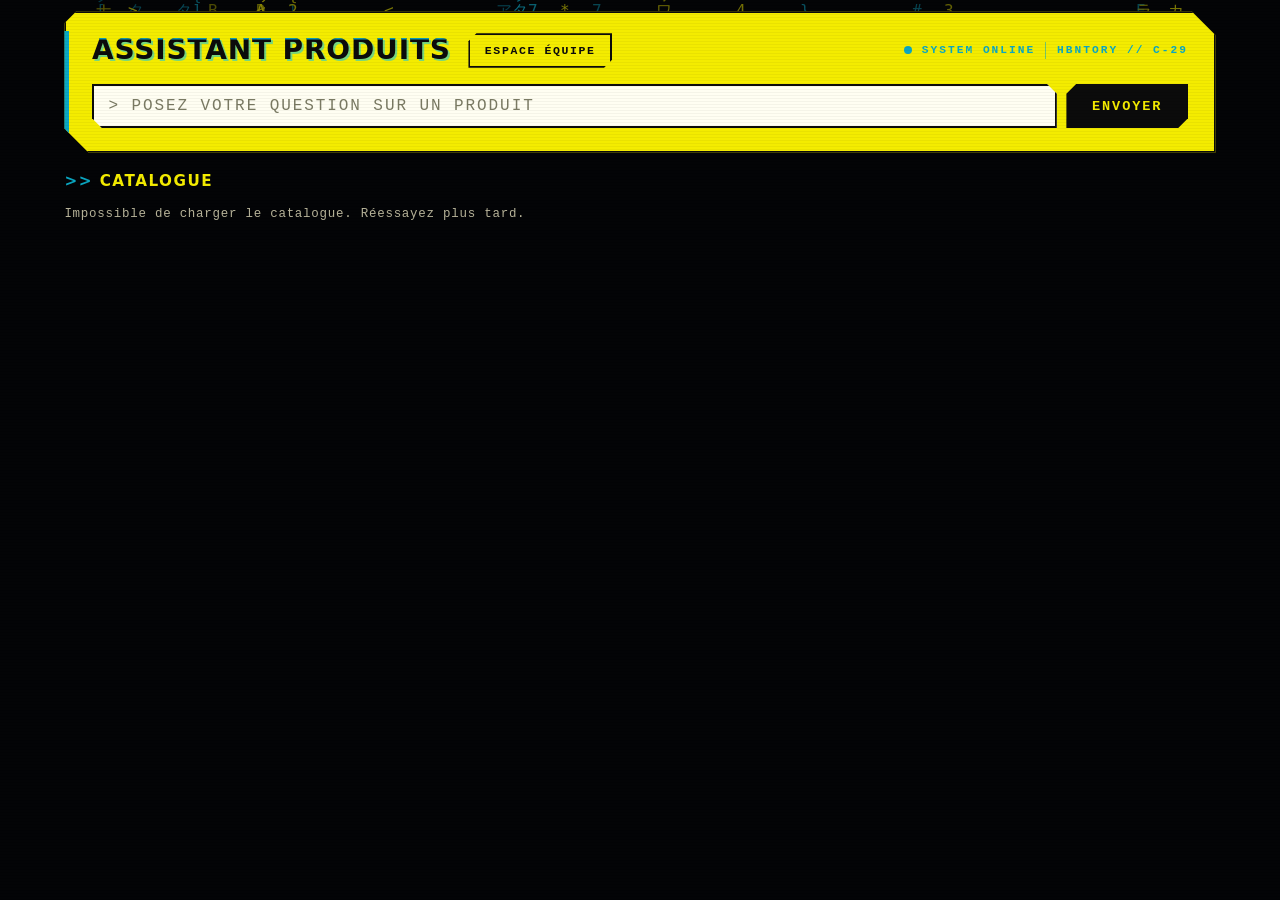
==== commit 94b18689: "feat(auth): entree publique du Backoffice sur session vierge Depuis le site public, le bouton « Espa" ====
--- a/client_web/index.html
+++ b/client_web/index.html
@@ -28,11 +28,14 @@
                         <!-- Entrée du Backoffice. Une seule page de
                              connexion sert les deux rôles : c'est le compte
                              qui décide de la page d'arrivée.
+                             /auth/entree ferme toute session en cours :
+                             sur un poste partagé, on repart toujours du
+                             formulaire vierge.
                              Adresse à adapter si le Backoffice change de
                              port, comme AI_QUERY_URL dans script.js. -->
                         <a
                             class="backoffice-link"
-                            href="http://localhost:5000/auth/login"
+                            href="http://localhost:5000/auth/entree"
                             target="_blank"
                             rel="noopener"
                         >Espace équipe</a>
